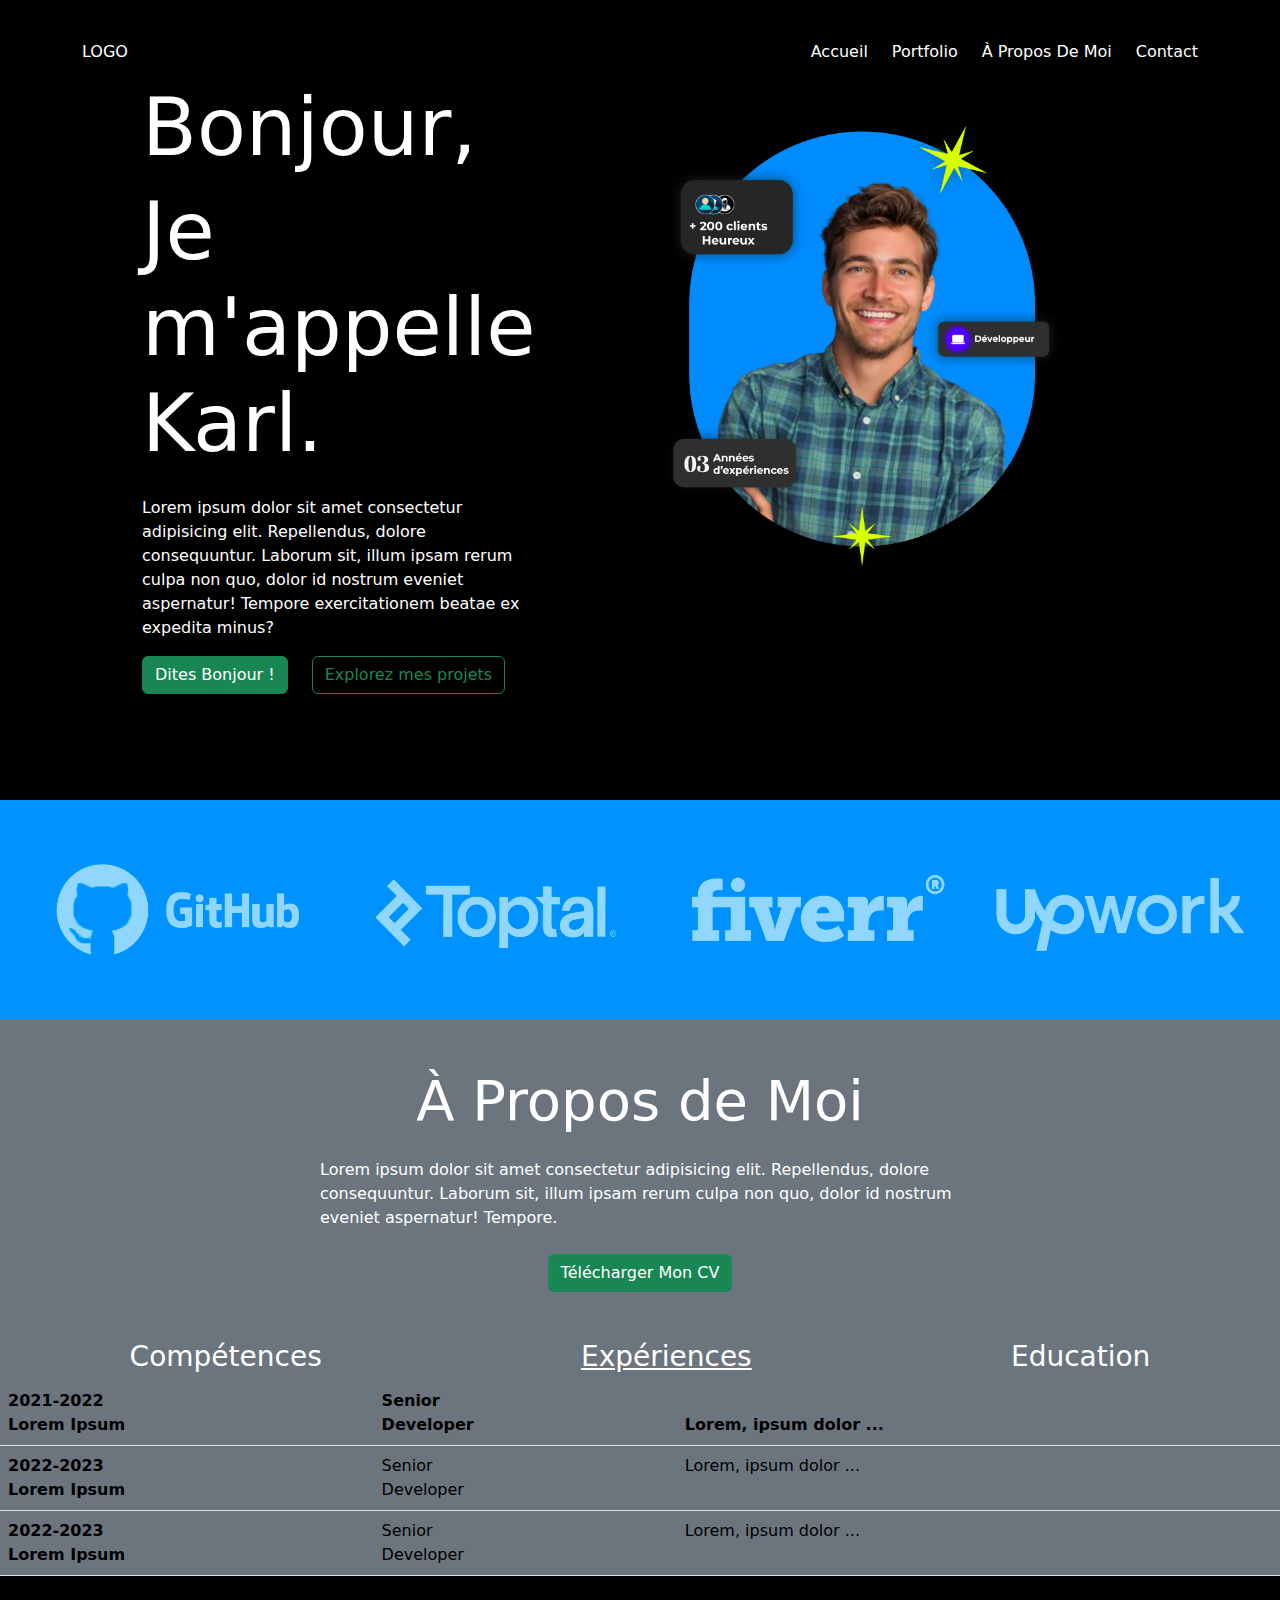
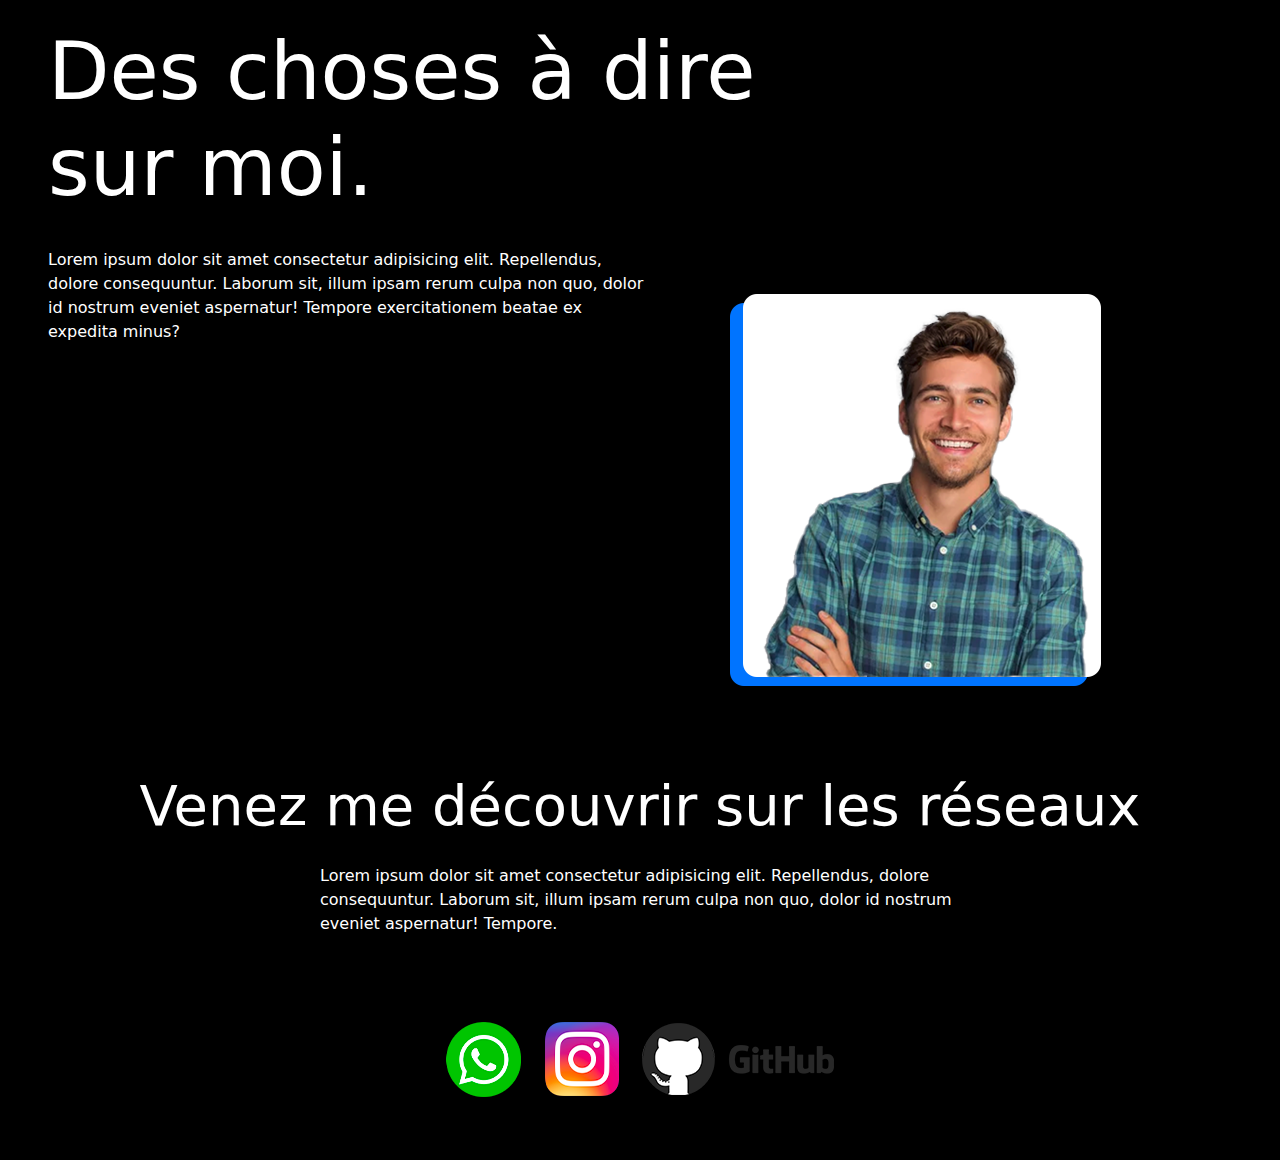
==== index.html @ c9bb4c68 "Add files via upload" ====
<!DOCTYPE html>
<html lang="fr">

<head>
    <meta charset="UTF-8">
    <meta name="viewport" content="width=device-width, initial-scale=1, shrink-to-fit=no">
    <title>Portfolio</title>
    <link rel="stylesheet" href="Bootstrap/css/bootstrap.min.css">
</head>

<body class="bg-black">
    <main class="container">
        <div class="d-flex flex-column justify-content-between align-items-start p-2">

            <div class="d-flex align-items-center gap-2">
                <div class="mt-4 mr-3">
                </div>
            </div>
        </div>

        <div class="d-flex justify-content-between">
            <p class="text-white">LOGO</p>
            <div class="d-flex gap-4">
                <div class="text-white font-size-16">
                    <a href="index.html" class="text-white text-decoration-none">Accueil</a>
                </div>
                <div class="text-white font-size-16"><a href=""></a>Portfolio</div>
                <div class="text-white font-size-16">À Propos De Moi</div>
                <div class="text-white font-size-16">Contact</div>
            </div>
        </div>

        <div class="container">
            <div class="d-flex justify-content-center">
                <div class="text-white ms-5" style="block-size: 80vh;">
                    <h1 class="display-1"><b>Bonjour,</b></h1>
                    <h1 class="display-1"><b>Je m'appelle Karl.</b></h1>
                    <div class=" mt-4">
                        <p>Lorem ipsum dolor sit amet consectetur adipisicing elit. Repellendus, dolore consequuntur. Laborum sit, illum ipsam rerum culpa non quo, dolor id nostrum eveniet aspernatur! Tempore exercitationem beatae ex expedita minus?</p>
                        <div class="d-flex gap-4">
                            <button type="button" class="btn btn-success">Dites Bonjour !</button>
                            <button type="button" class="btn btn-outline-success">Explorez mes projets</button>
                        </div>
                    </div>
                </div>
                <div>
                    <div class="d-flex justify-content-center">
                        <img src="image personnage.png" alt="personnage" class="w-75">
                    </div>
                </div>
            </div>
        </div>
        
    </main> 
    <div class="bg-primary vw-100 d-flex align-items-center flex-wrap gap-2">
       <img src="images avec logo.png" alt="Rectangle Avec Logos" class="d-flex w-100">
    </div>
    <div class="bg-secondary text-white d-flex flex-column justify-content-center align-items-center h-50">

        <h1 class="display-4 align-items-center justify-content-center mt-5"><b>À Propos de Moi</b></h1>

        <div class="w-50 mt-3">
            <p>Lorem ipsum dolor sit amet consectetur adipisicing elit.
                Repellendus, dolore consequuntur. Laborum sit, illum ipsam rerum culpa non
                quo, dolor id nostrum eveniet aspernatur! Tempore.</p>
        </div>
        <div class="d-flex mt-2">
            <button type="button" class="btn btn-success justify-content-center align-items-center">Télécharger Mon
                CV</button>
        </div>

  

    </div>
    <div class="d-flex justify-content-around bg-secondary text-white">
        <h3 class="mt-5">Compétences</h3>
        <h3 class="mt-5 text-decoration-underline text-white">Expériences</h3>
        <h3 class="mt-5">Education</h3>
    </div>

    <table class="table bg-secondary">
        <thead>
            <tr>
                <th scope="col" class="bg-secondary">2021-2022 <br>Lorem Ipsum</th>
                <th scope="col" class="bg-secondary">Senior <br>Developer</th>
                <th scope="col" class="bg-secondary">Lorem, ipsum dolor ... </th>
            </tr>
        </thead>
        <tbody>
            <tr>
                <td class="bg-secondary"><b>2022-2023 <br>Lorem Ipsum </b></td>
                <td class="bg-secondary">Senior <br>Developer</td>
                <td class="bg-secondary">Lorem, ipsum dolor ...</td>
            </tr>
            <tr>
                <td class="bg-secondary"><b>2022-2023 <br>Lorem Ipsum </b> </td>
                <td class="bg-secondary">Senior <br>Developer</td>
                <td class="bg-secondary">Lorem, ipsum dolor ...</td>
            </tr>
        </tbody>
    </table>


    </div>
    <div class="text-white d-flex ms-5 mt-5 flex-column justify-content-center">
        <h1 class="display-1"><b>Des choses à dire <br>sur moi. </b></h1>
        <div class="row">
            <div class="w-50 mt-4 col-md-6">
                <p>Lorem ipsum dolor sit amet consectetur adipisicing elit.
                    Repellendus, dolore consequuntur. Laborum sit, illum ipsam rerum culpa non
                    quo, dolor id nostrum eveniet aspernatur! Tempore exercitationem beatae ex expedita minus?</p>
            </div>
            <div class="col-md-6">
                <img src="2e image personnage.png" alt="image personnage" class="img-fluid">
            </div>
        </div>
    </div>
    <div class="bg-black text-white d-flex flex-column justify-content-center align-items-center h-50">

        <h1 class="display-4 align-items-center justify-content-center mt-5"><b>Venez me découvrir sur les réseaux </b></h1>

        <div class="w-50 mt-3">
            <p>Lorem ipsum dolor sit amet consectetur adipisicing elit.
                Repellendus, dolore consequuntur. Laborum sit, illum ipsam rerum culpa non
                quo, dolor id nostrum eveniet aspernatur! Tempore.</p>
        </div>
        <div class="d-flex mt-2">
            <img src="alignement logo.png" alt="Logos">
        </div>
</body>

</html>
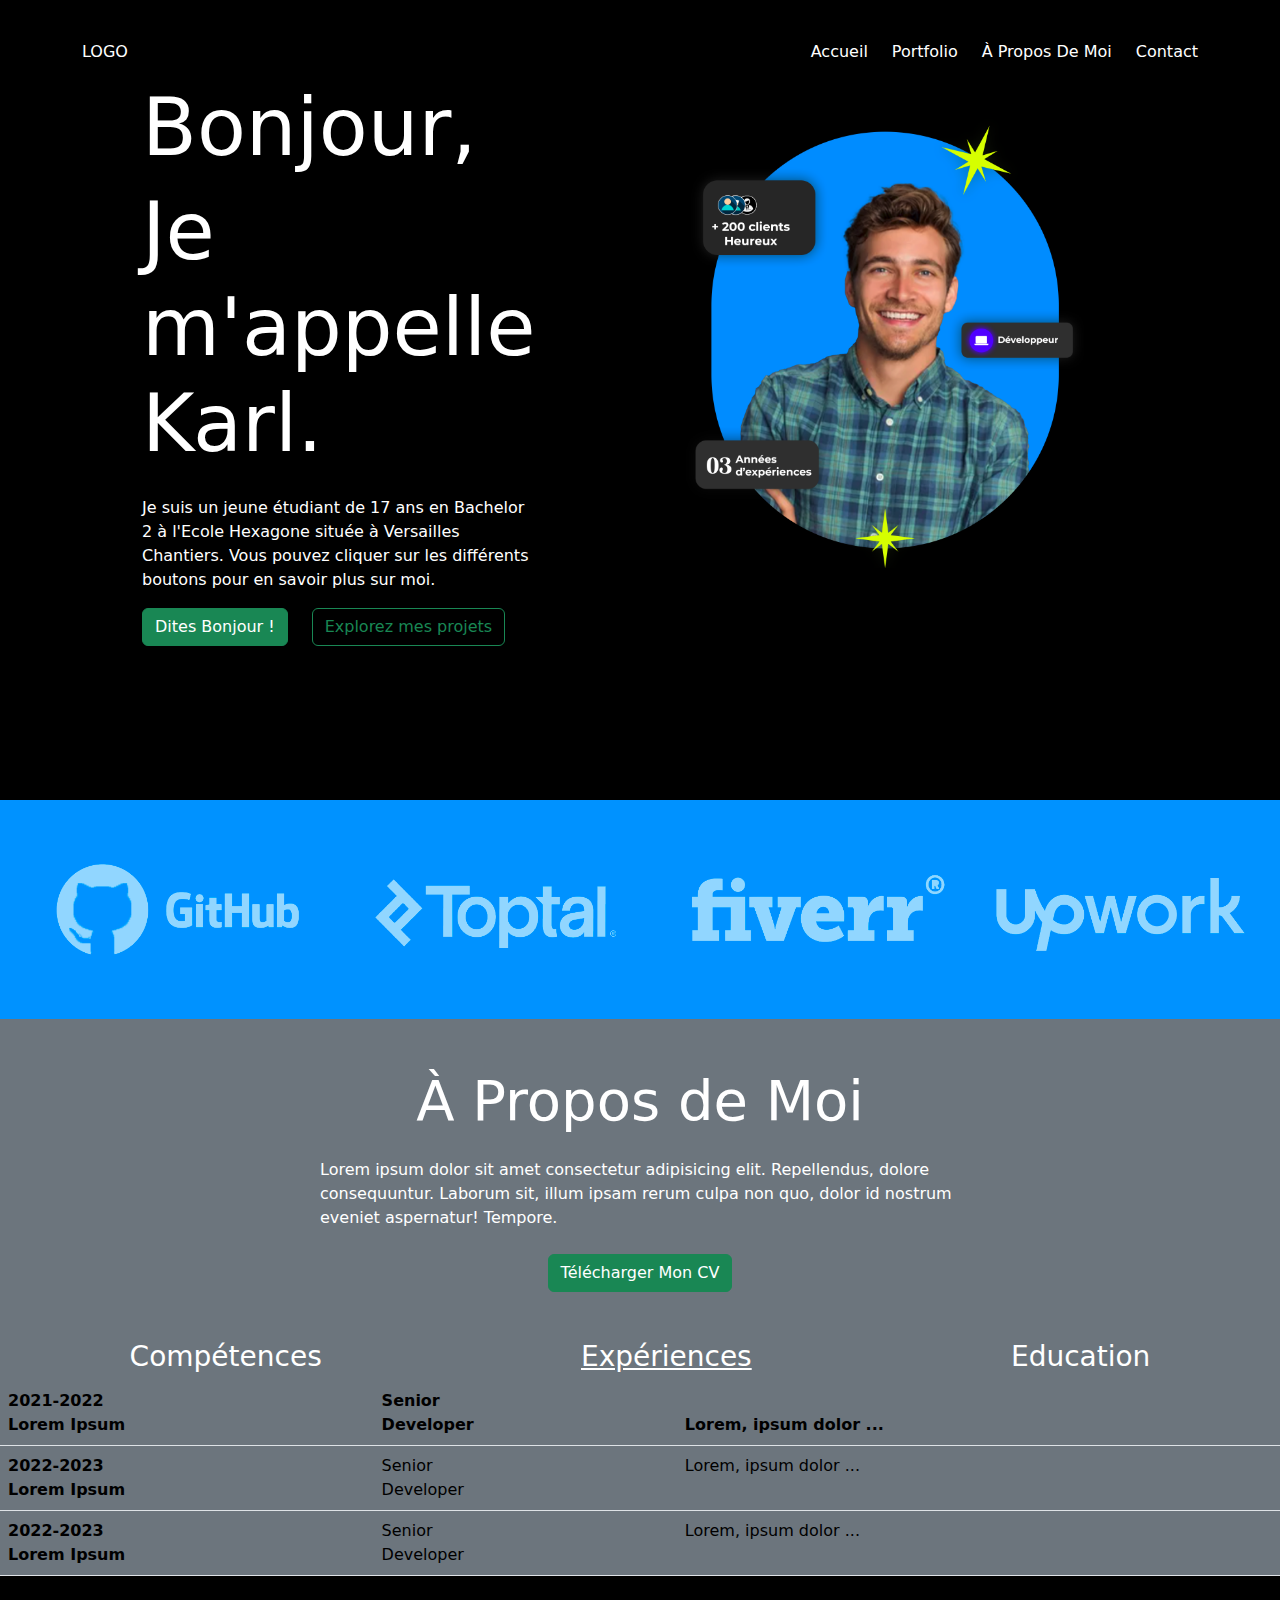
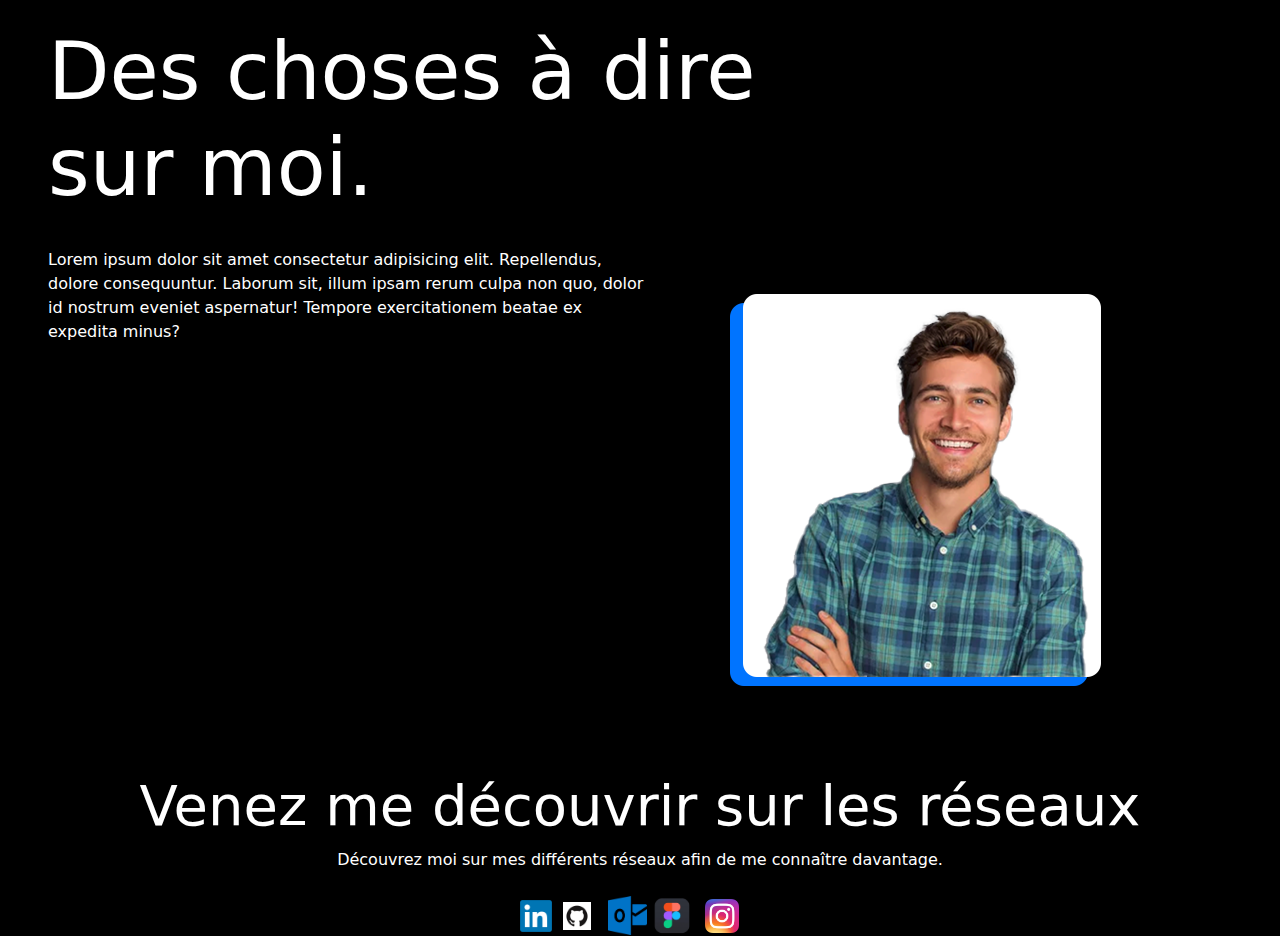
==== commit 28e20920: "Add files via upload" ====
--- a/index.html
+++ b/index.html
@@ -36,7 +36,7 @@
                     <h1 class="display-1"><b>Bonjour,</b></h1>
                     <h1 class="display-1"><b>Je m'appelle Karl.</b></h1>
                     <div class=" mt-4">
-                        <p>Lorem ipsum dolor sit amet consectetur adipisicing elit. Repellendus, dolore consequuntur. Laborum sit, illum ipsam rerum culpa non quo, dolor id nostrum eveniet aspernatur! Tempore exercitationem beatae ex expedita minus?</p>
+                        <p>Je suis un jeune étudiant de 17 ans en Bachelor 2 à l'Ecole Hexagone située à Versailles Chantiers. Vous pouvez cliquer sur les différents boutons pour en savoir plus sur moi.  </p>
                         <div class="d-flex gap-4">
                             <button type="button" class="btn btn-success">Dites Bonjour !</button>
                             <button type="button" class="btn btn-outline-success">Explorez mes projets</button>
@@ -45,7 +45,7 @@
                 </div>
                 <div>
                     <div class="d-flex justify-content-center">
-                        <img src="image personnage.png" alt="personnage" class="w-75">
+                        <img src="image personnage.png" alt="personnage" class="w-75 ms-5">
                     </div>
                 </div>
             </div>
@@ -119,13 +119,15 @@
 
         <h1 class="display-4 align-items-center justify-content-center mt-5"><b>Venez me découvrir sur les réseaux </b></h1>
 
-        <div class="w-50 mt-3">
-            <p>Lorem ipsum dolor sit amet consectetur adipisicing elit.
-                Repellendus, dolore consequuntur. Laborum sit, illum ipsam rerum culpa non
-                quo, dolor id nostrum eveniet aspernatur! Tempore.</p>
+        <div class="d-flex">
+            <p>Découvrez moi sur mes différents réseaux afin de me connaître davantage. </p>
         </div>
-        <div class="d-flex mt-2">
-            <img src="alignement logo.png" alt="Logos">
+        <div class="d-flex mt-2 ms-5 w-25 justify-content-center align-items-center">
+            <a href="https://www.linkedin.com/in/moayet-karl-elisee-koffi-a46b71266/"> <img src="LinkedIn_logo_initials.png" alt="Logo LinkediN" class="w-75 ms-3"></a> 
+            <a href="https://www.github.com/karlelisee"><img src="GitHub-Mark-ea2971cee799.png" alt="Logo Github" class="w-75 ms-3"></a>
+            <a href="https://outlook.office.com/owa/"><img src="logo outlook.png" alt="logo outlook" class="w-75 ms-4"></a>
+            <a href="https://www.figma.com/file/JcJht8UQP0AV29M8XDq2Rw/Personal-Landing-Page-Design-_-by-Randa-Atika-(Community)?node-id=27%3A5352&mode=dev"><img src="logo figma.webp" alt="Logo figma" class="w-75 ms-3"></a>
+            <a href="https://www.instagram.com/karlelisee"><img src="2048px-Instagram_icon.png" alt="Logo instagram" class="w-25 ms-3"></a>
         </div>
 </body>
 
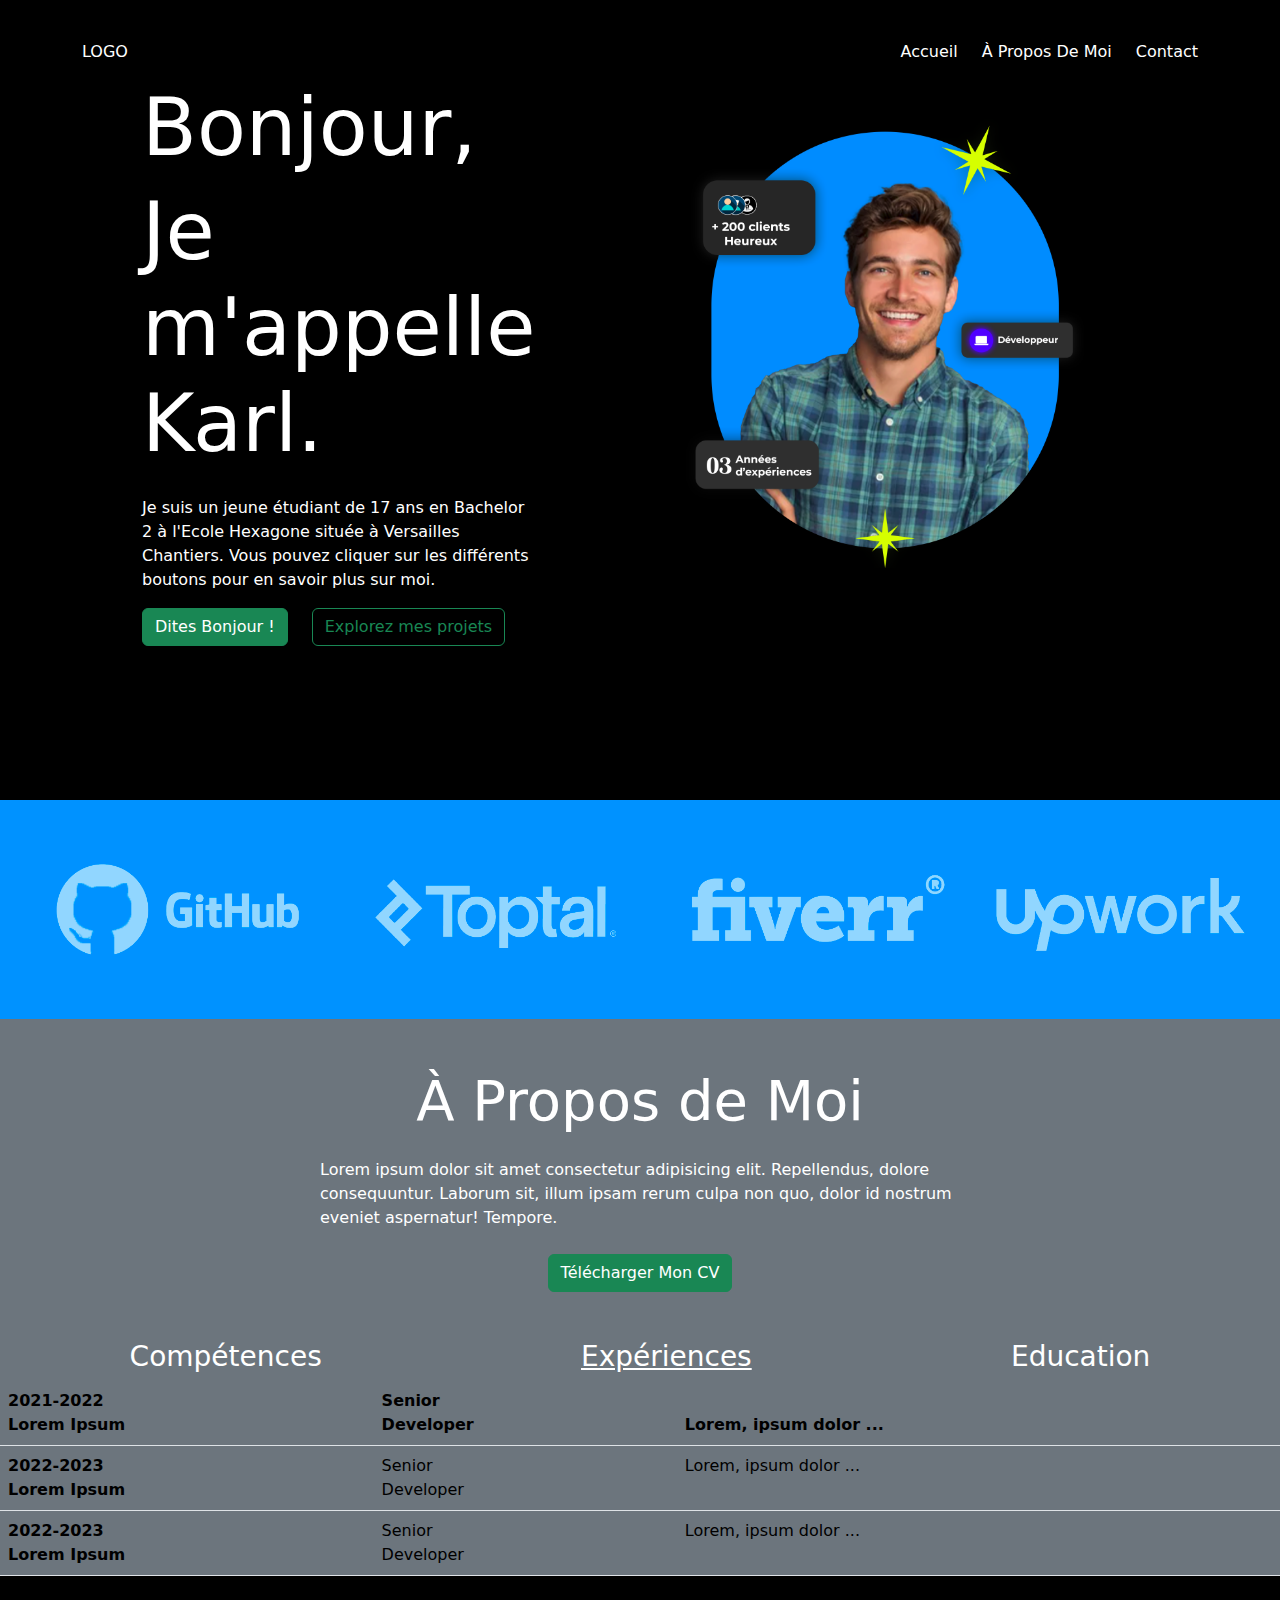
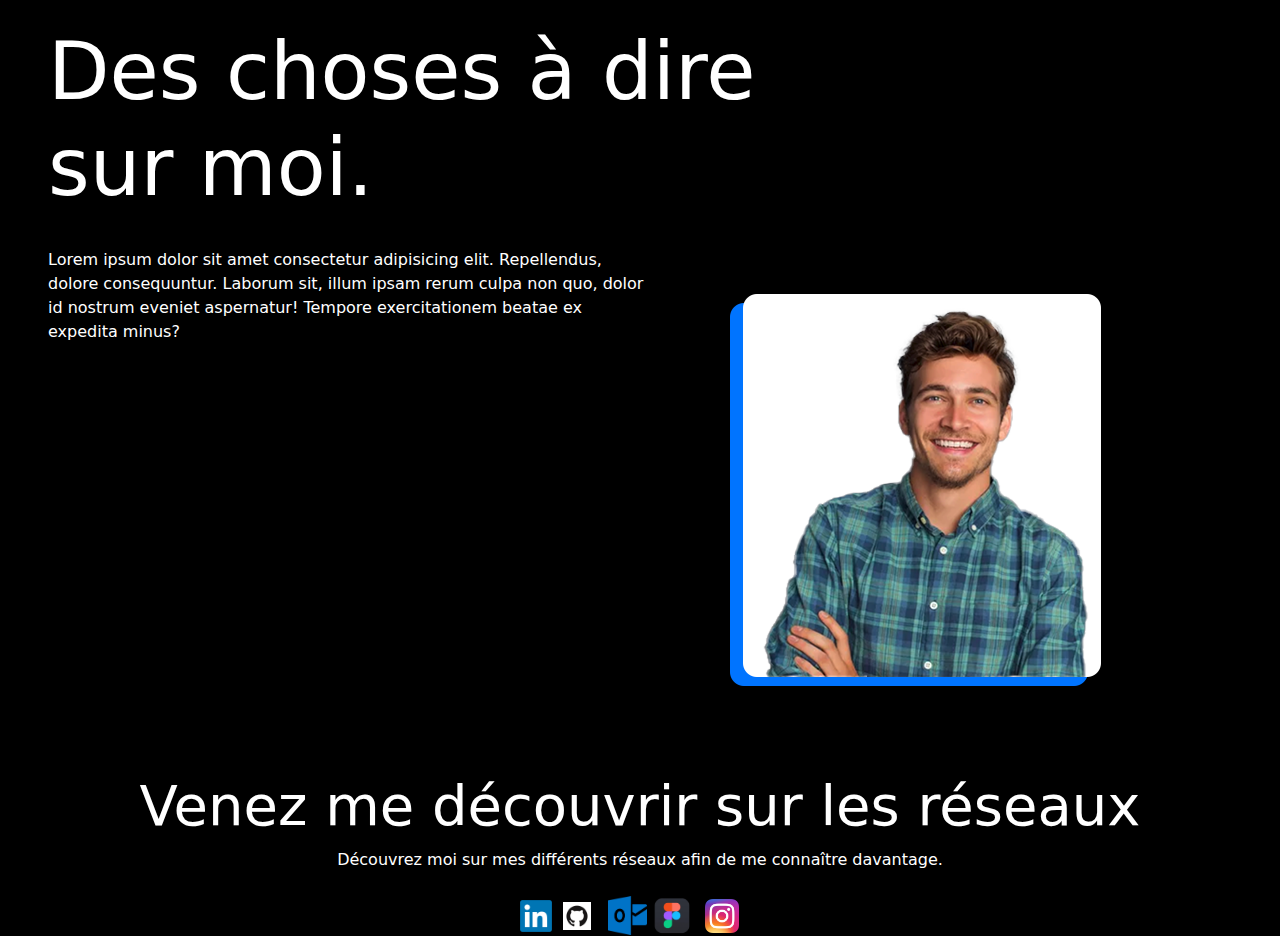
==== commit 5622722f: "Add files via upload" ====
--- a/index.html
+++ b/index.html
@@ -24,9 +24,8 @@
                 <div class="text-white font-size-16">
                     <a href="index.html" class="text-white text-decoration-none">Accueil</a>
                 </div>
-                <div class="text-white font-size-16"><a href=""></a>Portfolio</div>
-                <div class="text-white font-size-16">À Propos De Moi</div>
-                <div class="text-white font-size-16">Contact</div>
+                <div class="text-white font-size-16"><a href="#apropos" class="text-decoration-none text-white">À Propos De Moi</a></div>
+                <div class="text-white font-size-16"><a href="#contact" class="text-decoration-none text-white">Contact</a></div>
             </div>
         </div>
 
@@ -57,7 +56,7 @@
     </div>
     <div class="bg-secondary text-white d-flex flex-column justify-content-center align-items-center h-50">
 
-        <h1 class="display-4 align-items-center justify-content-center mt-5"><b>À Propos de Moi</b></h1>
+        <h1 class="display-4 align-items-center justify-content-center mt-5" id="apropos"><b>À Propos de Moi</b></h1>
 
         <div class="w-50 mt-3">
             <p>Lorem ipsum dolor sit amet consectetur adipisicing elit.
@@ -117,7 +116,7 @@
     </div>
     <div class="bg-black text-white d-flex flex-column justify-content-center align-items-center h-50">
 
-        <h1 class="display-4 align-items-center justify-content-center mt-5"><b>Venez me découvrir sur les réseaux </b></h1>
+        <h1 class="display-4 align-items-center justify-content-center mt-5" id="contact"><b>Venez me découvrir sur les réseaux </b></h1>
 
         <div class="d-flex">
             <p>Découvrez moi sur mes différents réseaux afin de me connaître davantage. </p>
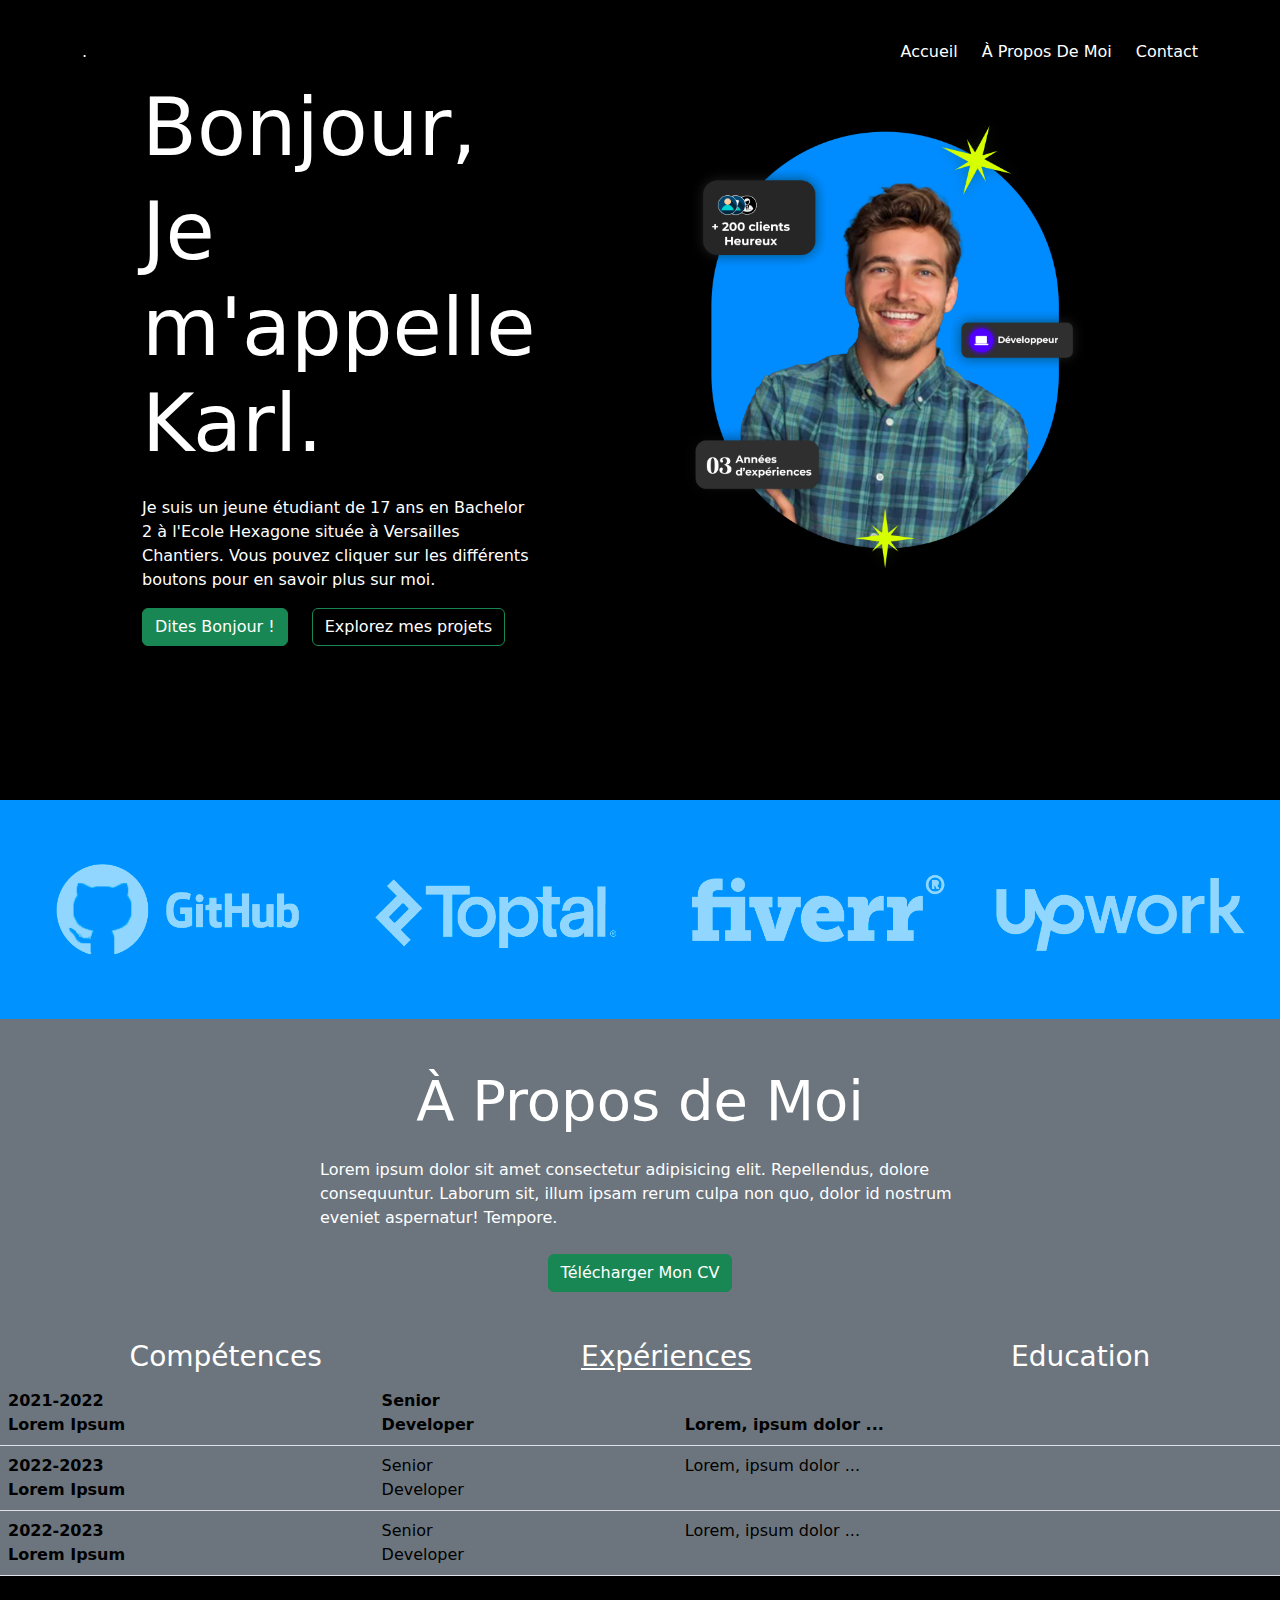
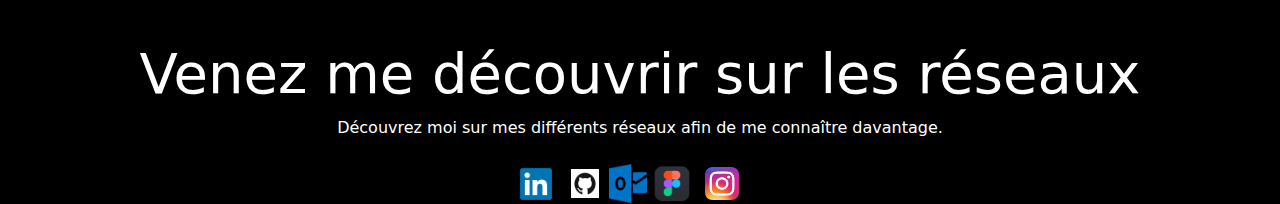
==== commit 5afba671: "Add files via upload" ====
--- a/index.html
+++ b/index.html
@@ -19,7 +19,7 @@
         </div>
 
         <div class="d-flex justify-content-between">
-            <p class="text-white">LOGO</p>
+            <p class="text-white">.</p>
             <div class="d-flex gap-4">
                 <div class="text-white font-size-16">
                     <a href="index.html" class="text-white text-decoration-none">Accueil</a>
@@ -37,8 +37,8 @@
                     <div class=" mt-4">
                         <p>Je suis un jeune étudiant de 17 ans en Bachelor 2 à l'Ecole Hexagone située à Versailles Chantiers. Vous pouvez cliquer sur les différents boutons pour en savoir plus sur moi.  </p>
                         <div class="d-flex gap-4">
-                            <button type="button" class="btn btn-success">Dites Bonjour !</button>
-                            <button type="button" class="btn btn-outline-success">Explorez mes projets</button>
+                            <button type="button" class="btn btn-success"><a href="https://www.instagram.com/karlelisee" class="text-decoration-none text-white">Dites Bonjour !</a></button>
+                            <button type="button" class="btn btn-outline-success"> <a href="#apropos" class="text-decoration-none text-white">Explorez mes projets</a></button>
                         </div>
                     </div>
                 </div>
@@ -77,7 +77,7 @@
         <h3 class="mt-5">Education</h3>
     </div>
 
-    <table class="table bg-secondary">
+    <table class="table bg-secondary ">
         <thead>
             <tr>
                 <th scope="col" class="bg-secondary">2021-2022 <br>Lorem Ipsum</th>
@@ -101,16 +101,7 @@
 
 
     </div>
-    <div class="text-white d-flex ms-5 mt-5 flex-column justify-content-center">
-        <h1 class="display-1"><b>Des choses à dire <br>sur moi. </b></h1>
-        <div class="row">
-            <div class="w-50 mt-4 col-md-6">
-                <p>Lorem ipsum dolor sit amet consectetur adipisicing elit.
-                    Repellendus, dolore consequuntur. Laborum sit, illum ipsam rerum culpa non
-                    quo, dolor id nostrum eveniet aspernatur! Tempore exercitationem beatae ex expedita minus?</p>
-            </div>
-            <div class="col-md-6">
-                <img src="2e image personnage.png" alt="image personnage" class="img-fluid">
+   
             </div>
         </div>
     </div>
@@ -121,13 +112,15 @@
         <div class="d-flex">
             <p>Découvrez moi sur mes différents réseaux afin de me connaître davantage. </p>
         </div>
+        <div class="d-flex justify-content-center">
         <div class="d-flex mt-2 ms-5 w-25 justify-content-center align-items-center">
-            <a href="https://www.linkedin.com/in/moayet-karl-elisee-koffi-a46b71266/"> <img src="LinkedIn_logo_initials.png" alt="Logo LinkediN" class="w-75 ms-3"></a> 
-            <a href="https://www.github.com/karlelisee"><img src="GitHub-Mark-ea2971cee799.png" alt="Logo Github" class="w-75 ms-3"></a>
-            <a href="https://outlook.office.com/owa/"><img src="logo outlook.png" alt="logo outlook" class="w-75 ms-4"></a>
-            <a href="https://www.figma.com/file/JcJht8UQP0AV29M8XDq2Rw/Personal-Landing-Page-Design-_-by-Randa-Atika-(Community)?node-id=27%3A5352&mode=dev"><img src="logo figma.webp" alt="Logo figma" class="w-75 ms-3"></a>
-            <a href="https://www.instagram.com/karlelisee"><img src="2048px-Instagram_icon.png" alt="Logo instagram" class="w-25 ms-3"></a>
+            <a href="https://www.linkedin.com/in/moayet-karl-elisee-koffi-a46b71266/"> <img src="LinkedIn_logo_initials.png" alt="Logo LinkediN" class="w-75 ms-3  img-fluid"></a> 
+            <a href="https://www.github.com/karlelisee"><img src="GitHub-Mark-ea2971cee799.png" alt="Logo Github" class="w-75 ms-4 img-fluid"></a>
+            <a href="https://outlook.office.com/owa/"><img src="logo outlook.png" alt="logo outlook" class="w-75 ms-4 img-fluid"></a>
+            <a href="https://www.figma.com/file/JcJht8UQP0AV29M8XDq2Rw/Personal-Landing-Page-Design-_-by-Randa-Atika-(Community)?node-id=27%3A5352&mode=dev"><img src="logo figma.webp" alt="Logo figma" class="w-75 ms-3 img-fluid"></a>
+            <a href="https://www.instagram.com/karlelisee"><img src="2048px-Instagram_icon.png" alt="Logo instagram" class="w-25 ms-3 img-fluid"></a>
         </div>
+    </div>
 </body>
 
 </html>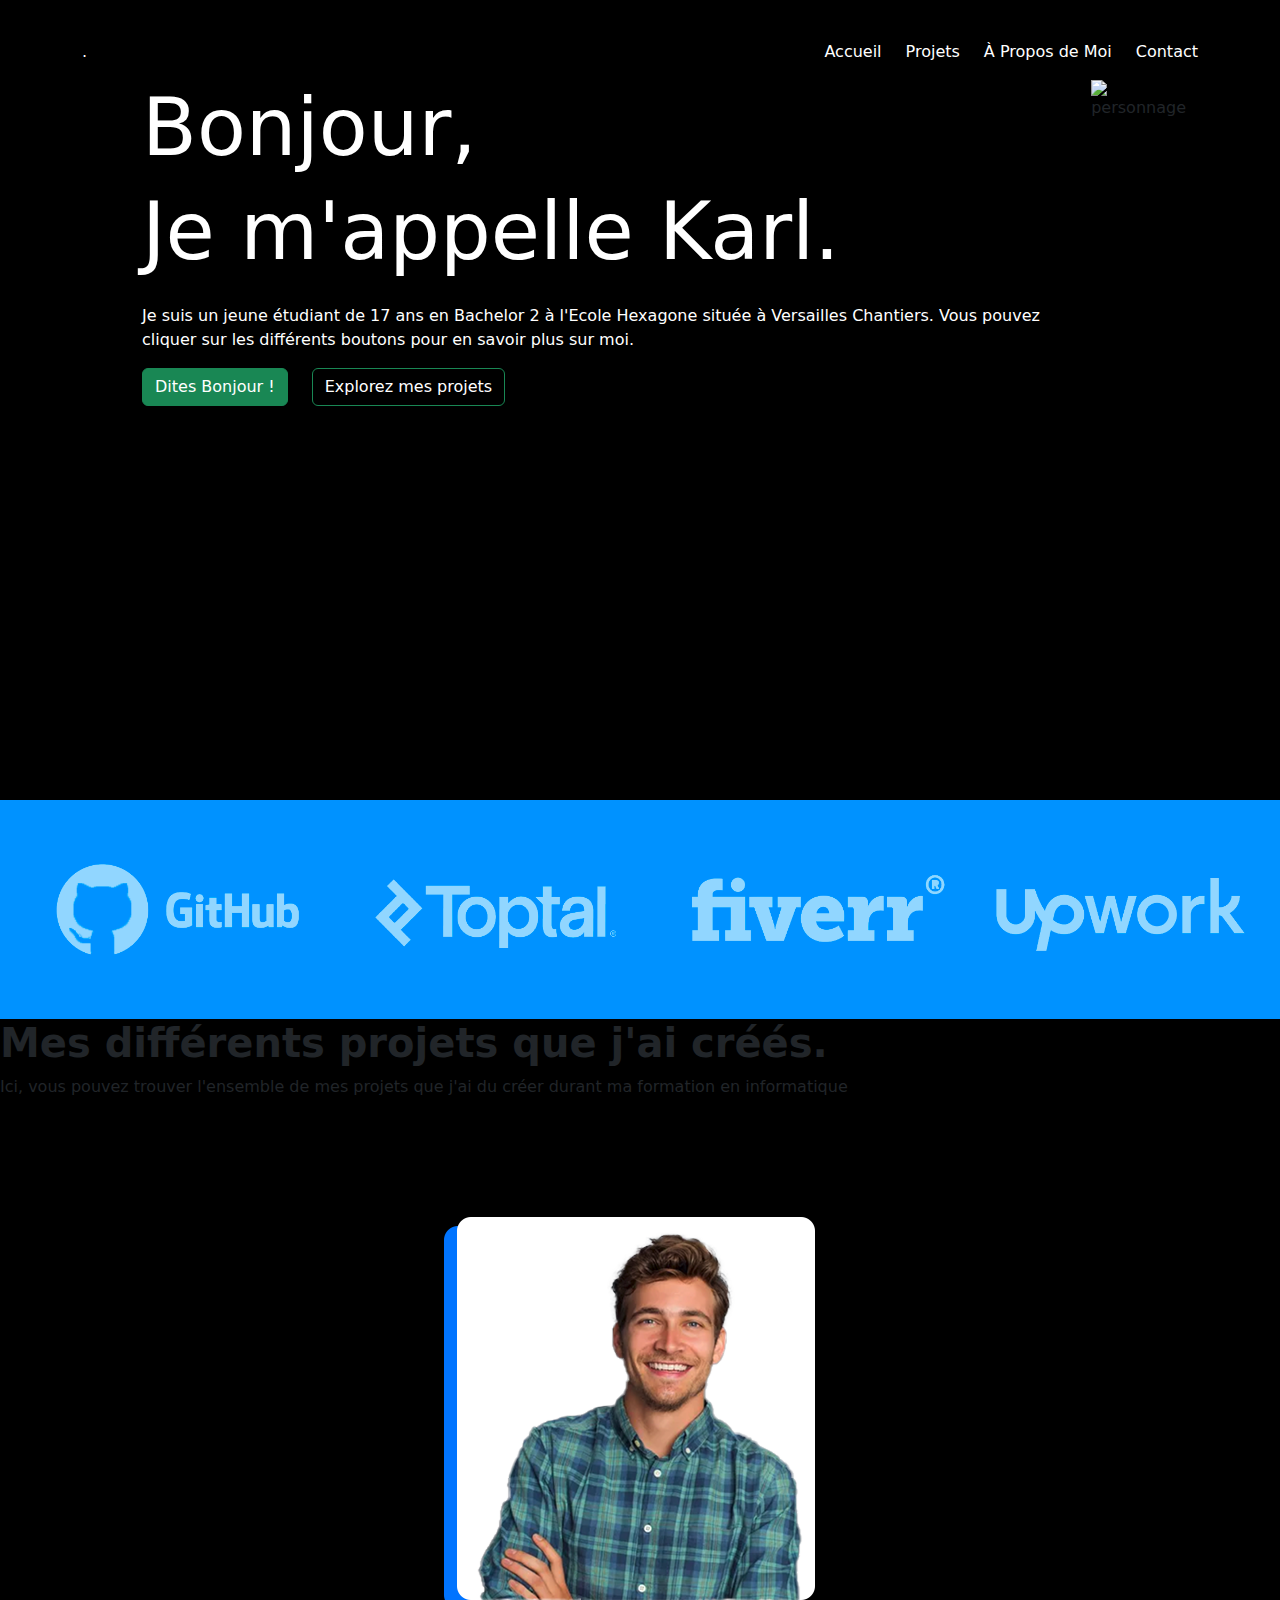
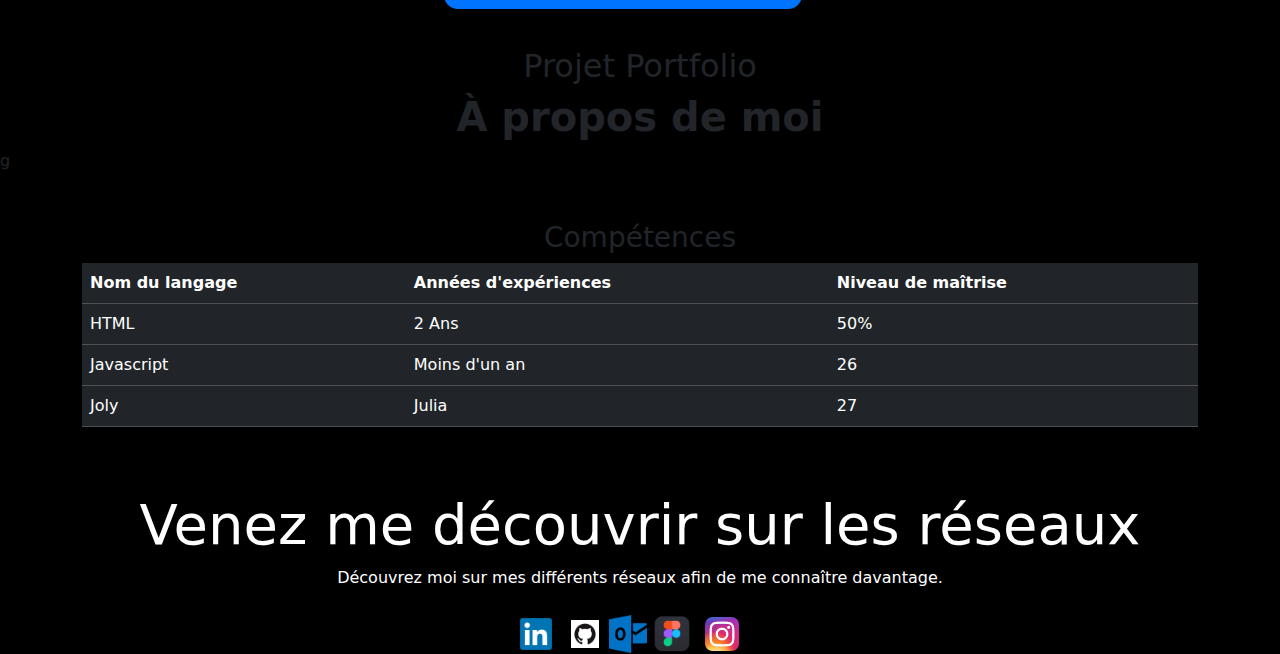
==== commit ead4548e: "Add files via upload" ====
--- a/index.html
+++ b/index.html
@@ -4,7 +4,9 @@
 <head>
     <meta charset="UTF-8">
     <meta name="viewport" content="width=device-width, initial-scale=1, shrink-to-fit=no">
-    <title>Portfolio</title>
+    <title>Portfolio de Karl-Elisée</title>
+    <link rel="stylesheet" href="342_logo.png" type="image">
+    <link rel="stylesheet" href="style+.css">
     <link rel="stylesheet" href="Bootstrap/css/bootstrap.min.css">
 </head>
 
@@ -24,8 +26,12 @@
                 <div class="text-white font-size-16">
                     <a href="index.html" class="text-white text-decoration-none">Accueil</a>
                 </div>
-                <div class="text-white font-size-16"><a href="#apropos" class="text-decoration-none text-white">À Propos De Moi</a></div>
-                <div class="text-white font-size-16"><a href="#contact" class="text-decoration-none text-white">Contact</a></div>
+                <div class="text-white font-size-16"><a href="#apropos"
+                        class="text-decoration-none text-white cursor-pointer">Projets</a></div>
+                        <div class="text-white font-size-16"><a href="#about2"
+                            class="text-decoration-none text-white cursor-pointer">À Propos de Moi</a></div>
+                <div class="text-white font-size-16"><a href="#contact"
+                        class="text-decoration-none text-white">Contact</a></div>
             </div>
         </div>
 
@@ -35,92 +41,110 @@
                     <h1 class="display-1"><b>Bonjour,</b></h1>
                     <h1 class="display-1"><b>Je m'appelle Karl.</b></h1>
                     <div class=" mt-4">
-                        <p>Je suis un jeune étudiant de 17 ans en Bachelor 2 à l'Ecole Hexagone située à Versailles Chantiers. Vous pouvez cliquer sur les différents boutons pour en savoir plus sur moi.  </p>
+                        <p>Je suis un jeune étudiant de 17 ans en Bachelor 2 à l'Ecole Hexagone située à Versailles
+                            Chantiers. Vous pouvez cliquer sur les différents boutons pour en savoir plus sur moi. </p>
                         <div class="d-flex gap-4">
-                            <button type="button" class="btn btn-success"><a href="https://www.instagram.com/karlelisee" class="text-decoration-none text-white">Dites Bonjour !</a></button>
-                            <button type="button" class="btn btn-outline-success"> <a href="#apropos" class="text-decoration-none text-white">Explorez mes projets</a></button>
+                            <button type="button" class="btn btn-success"><a href="https://www.instagram.com/karlelisee"
+                                    class="text-decoration-none text-white">Dites Bonjour !</a></button>
+                            <button type="button" class="btn btn-outline-success"> <a href="#apropos"
+                                    class="text-decoration-none text-white">Explorez mes projets</a></button>
                         </div>
                     </div>
                 </div>
                 <div>
                     <div class="d-flex justify-content-center">
-                        <img src="image personnage.png" alt="personnage" class="w-75 ms-5">
+                        <img src="image personnage per.png" alt="personnage" class="w-75 ms-5">
                     </div>
                 </div>
             </div>
         </div>
-        
-    </main> 
+
+    </main>
     <div class="bg-primary vw-100 d-flex align-items-center flex-wrap gap-2">
-       <img src="images avec logo.png" alt="Rectangle Avec Logos" class="d-flex w-100">
+        <img src="images avec logo.png" alt="Rectangle Avec Logos" class="d-flex w-100">
     </div>
-    <div class="bg-secondary text-white d-flex flex-column justify-content-center align-items-center h-50">
+    <div class="about">
+        <div class="texte00">
+        <h1 id="apropos"><b>Mes différents projets que j'ai créés.</b></h1>
 
-        <h1 class="display-4 align-items-center justify-content-center mt-5" id="apropos"><b>À Propos de Moi</b></h1>
-
-        <div class="w-50 mt-3">
-            <p>Lorem ipsum dolor sit amet consectetur adipisicing elit.
-                Repellendus, dolore consequuntur. Laborum sit, illum ipsam rerum culpa non
-                quo, dolor id nostrum eveniet aspernatur! Tempore.</p>
-        </div>
-        <div class="d-flex mt-2">
-            <button type="button" class="btn btn-success justify-content-center align-items-center">Télécharger Mon
-                CV</button>
+        <p>Ici, vous pouvez trouver l'ensemble de mes projets que j'ai du créer durant ma formation en informatique</p>
         </div>
 
-  
+        <div class="d-flex justify-content-center gap-5 mt-5">
+            <img src="./2e image personnage.png" alt="">
+        </div>
+        <div class="d-flex align-items-center justify-content-center">
+        <h2>Projet Portfolio</h2>
+    </div> 
+</div>
 
-    </div>
-    <div class="d-flex justify-content-around bg-secondary text-white">
-        <h3 class="mt-5">Compétences</h3>
-        <h3 class="mt-5 text-decoration-underline text-white">Expériences</h3>
-        <h3 class="mt-5">Education</h3>
-    </div>
-
-    <table class="table bg-secondary ">
-        <thead>
-            <tr>
-                <th scope="col" class="bg-secondary">2021-2022 <br>Lorem Ipsum</th>
-                <th scope="col" class="bg-secondary">Senior <br>Developer</th>
-                <th scope="col" class="bg-secondary">Lorem, ipsum dolor ... </th>
-            </tr>
-        </thead>
-        <tbody>
-            <tr>
-                <td class="bg-secondary"><b>2022-2023 <br>Lorem Ipsum </b></td>
-                <td class="bg-secondary">Senior <br>Developer</td>
-                <td class="bg-secondary">Lorem, ipsum dolor ...</td>
-            </tr>
-            <tr>
-                <td class="bg-secondary"><b>2022-2023 <br>Lorem Ipsum </b> </td>
-                <td class="bg-secondary">Senior <br>Developer</td>
-                <td class="bg-secondary">Lorem, ipsum dolor ...</td>
-            </tr>
-        </tbody>
-    </table>
 
 
     </div>
-   
+
+    </div>
+    </div>
+    </div>
+    <div class="about2">
+        <div class="texte001">
+        <h1 id="apropos2" class="d-flex align-items-start justify-content-center"><b>À propos de moi</b></h1>g 
+        </div>
+        <div class="d-flex justify-content-center gap-5 mt-5">
+            <h3>Compétences</h3>
+        </div>
+        <div class="container">
+            <table class="table">
+                <thead class="table-dark">
+                  <tr>
+                    <th>Nom du langage</th>
+                    <th>Années d'expériences</th>
+                    <th>Niveau de maîtrise</th>
+                  </tr>
+                </thead>
+                <tbody class="table-dark">
+                  <tr>
+                    <td>HTML</td>
+                    <td>2 Ans</td>
+                    <td>50%</td>
+                  </tr>
+                  <tr>
+                    <td>Javascript</td>
+                    <td>Moins d'un an</td>
+                    <td>26</td>
+                  </tr>
+                  <tr>
+                    <td>Joly</td>
+                    <td>Julia</td>
+                    <td>27</td>
+                  </tr>
+                </tbody>
+              </table>
+
             </div>
-        </div>
     </div>
     <div class="bg-black text-white d-flex flex-column justify-content-center align-items-center h-50">
 
-        <h1 class="display-4 align-items-center justify-content-center mt-5" id="contact"><b>Venez me découvrir sur les réseaux </b></h1>
+        <h1 class="display-4 align-items-center justify-content-center mt-5" id="contact"><b>Venez me découvrir sur les
+                réseaux</b></h1>
 
         <div class="d-flex">
             <p>Découvrez moi sur mes différents réseaux afin de me connaître davantage. </p>
         </div>
         <div class="d-flex justify-content-center">
-        <div class="d-flex mt-2 ms-5 w-25 justify-content-center align-items-center">
-            <a href="https://www.linkedin.com/in/moayet-karl-elisee-koffi-a46b71266/"> <img src="LinkedIn_logo_initials.png" alt="Logo LinkediN" class="w-75 ms-3  img-fluid"></a> 
-            <a href="https://www.github.com/karlelisee"><img src="GitHub-Mark-ea2971cee799.png" alt="Logo Github" class="w-75 ms-4 img-fluid"></a>
-            <a href="https://outlook.office.com/owa/"><img src="logo outlook.png" alt="logo outlook" class="w-75 ms-4 img-fluid"></a>
-            <a href="https://www.figma.com/file/JcJht8UQP0AV29M8XDq2Rw/Personal-Landing-Page-Design-_-by-Randa-Atika-(Community)?node-id=27%3A5352&mode=dev"><img src="logo figma.webp" alt="Logo figma" class="w-75 ms-3 img-fluid"></a>
-            <a href="https://www.instagram.com/karlelisee"><img src="2048px-Instagram_icon.png" alt="Logo instagram" class="w-25 ms-3 img-fluid"></a>
+            <div class="d-flex mt-2 ms-5 w-25 justify-content-center align-items-center">
+                <a href="https://www.linkedin.com/in/moayet-karl-elisee-koffi-a46b71266/"> <img
+                        src="LinkedIn_logo_initials.png" alt="Logo LinkediN" class="w-75 ms-3  img-fluid"></a>
+                <a href="https://www.github.com/karlelisee"><img src="GitHub-Mark-ea2971cee799.png" alt="Logo Github"
+                        class="w-75 ms-4 img-fluid"></a>
+                <a href="https://outlook.office.com/owa/"><img src="logo outlook.png" alt="logo outlook"
+                        class="w-75 ms-4 img-fluid"></a>
+                <a
+                    href="https://www.figma.com/file/JcJht8UQP0AV29M8XDq2Rw/Personal-Landing-Page-Design-_-by-Randa-Atika-(Community)?node-id=27%3A5352&mode=dev"><img
+                        src="logo figma.webp" alt="Logo figma" class="w-75 ms-3 img-fluid"></a>
+                <a href="https://www.instagram.com/karlelisee"><img src="2048px-Instagram_icon.png" alt="Logo instagram"
+                        class="w-25 ms-3 img-fluid"></a>
+            </div>
         </div>
-    </div>
 </body>
 
 </html>